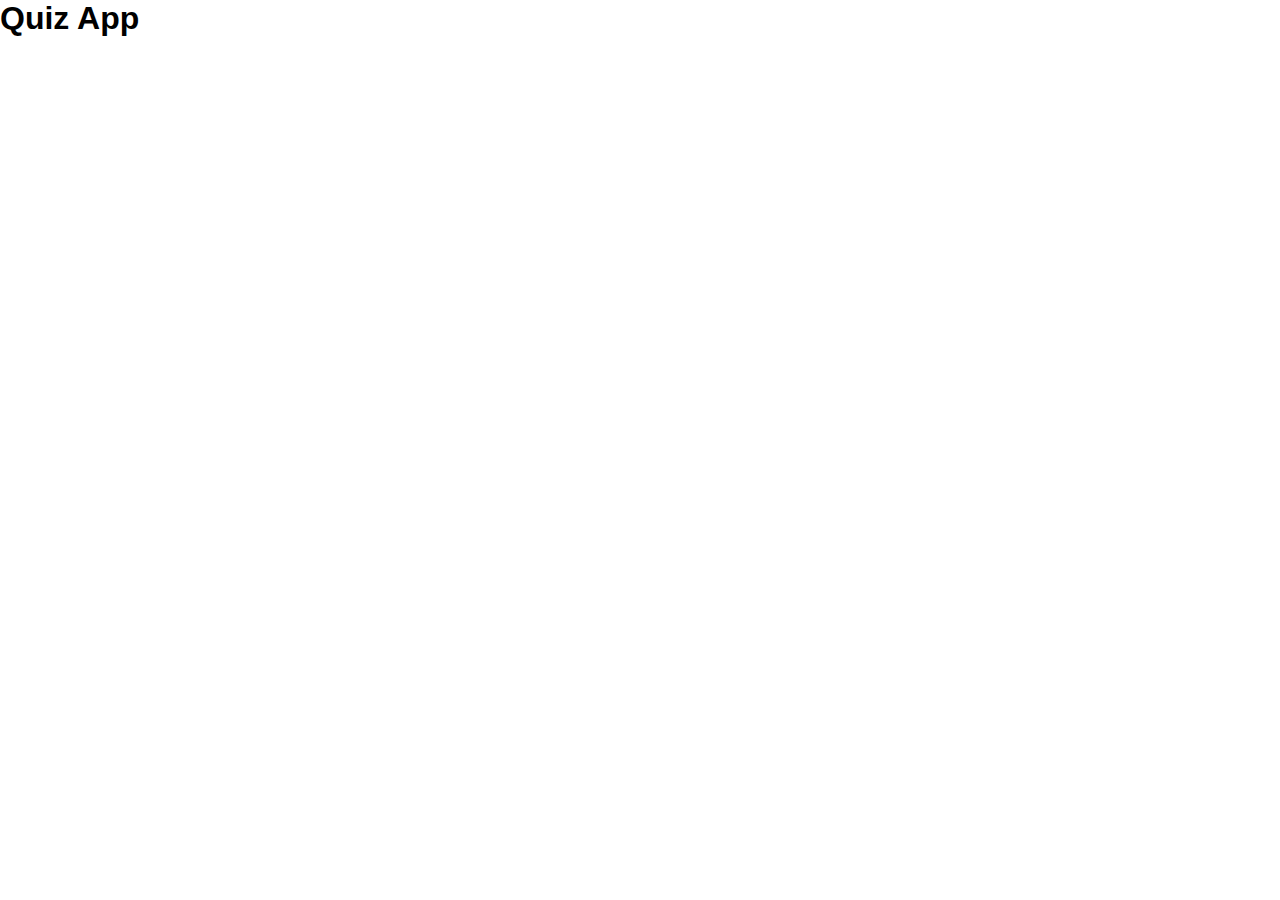
==== index.html @ 5552c73c "Initial commit" ====
<!DOCTYPE html>
<html lang="en">
  <head>
    <meta charset="UTF-8" />
    <meta name="viewport" content="width=device-width, initial-scale=1.0" />
    <title>Quiz App</title>
    <link rel="stylesheet" href="styles/index.css" />
  </head>
  <body>
    <h1>Quiz App</h1>
  </body>
</html>
---- styles/index.css ----
@import '_base.css';
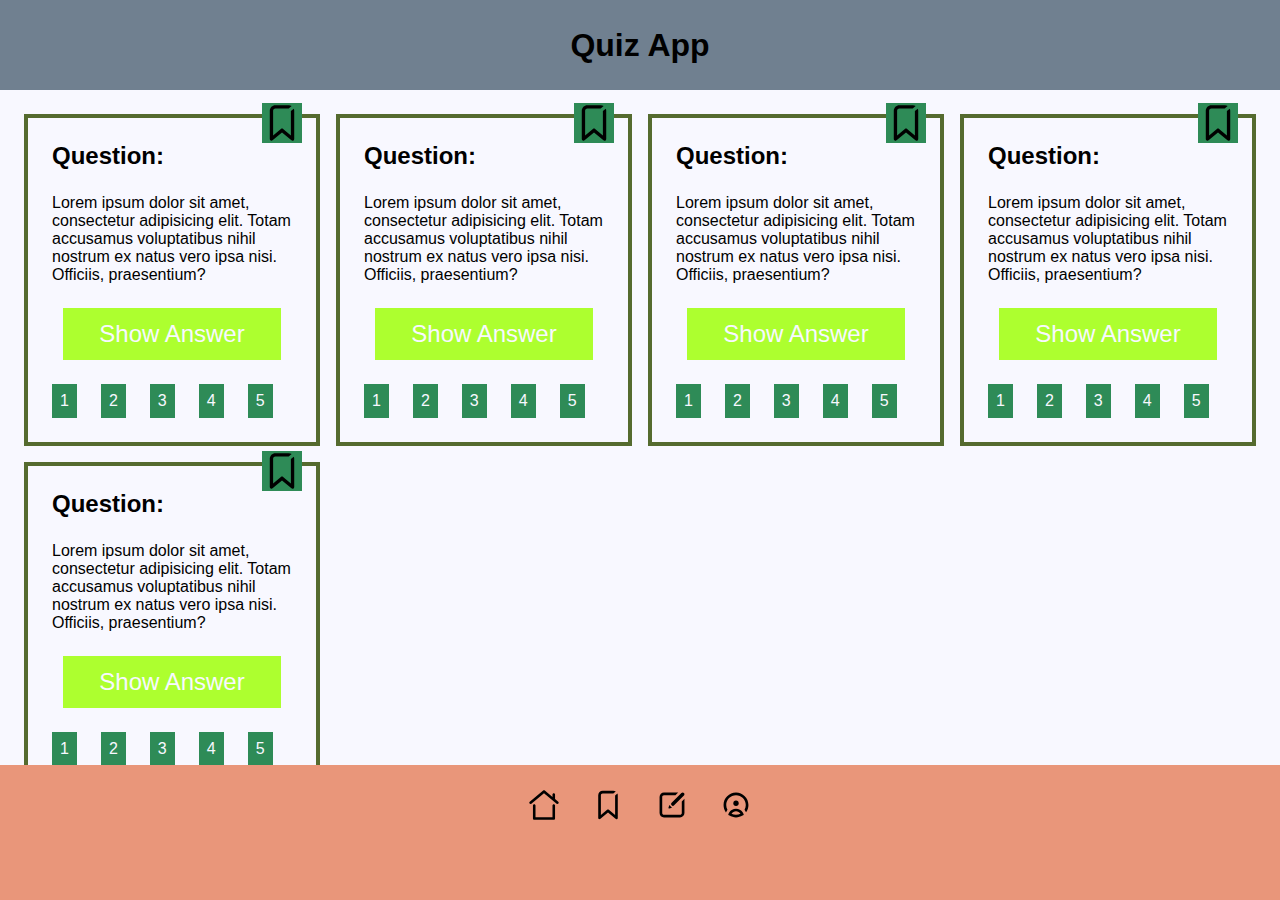
==== commit 9c300371: "Refined the layout, added subpages" ====
--- a/index.html
+++ b/index.html
@@ -7,6 +7,135 @@
     <link rel="stylesheet" href="styles/index.css" />
   </head>
   <body>
-    <h1>Quiz App</h1>
+    <header class="top">
+      <h1>Quiz App</h1>
+    </header>
+    <main class="content">
+      <div class="content__card">
+        <h2>Question:</h2>
+        <p class="content__card__question">
+          Lorem ipsum dolor sit amet, consectetur adipisicing elit. Totam
+          accusamus voluptatibus nihil nostrum ex natus vero ipsa nisi.
+          Officiis, praesentium?
+        </p>
+        <button class="content__card__btn btn">Show Answer</button>
+        <p class="content__card__answer">
+          Lorem ipsum dolor sit amet consectetur adipisicing elit. Nostrum
+          blanditiis molestias nulla amet quod adipisci.
+        </p>
+        <ul class="content__card__tags">
+          <li class="content__card__tags__items">1</li>
+          <li class="content__card__tags__items">2</li>
+          <li class="content__card__tags__items">3</li>
+          <li class="content__card__tags__items">4</li>
+          <li class="content__card__tags__items">5</li>
+        </ul>
+      </div>
+      <div class="content__card">
+        <h2>Question:</h2>
+        <p class="content__card__question">
+          Lorem ipsum dolor sit amet, consectetur adipisicing elit. Totam
+          accusamus voluptatibus nihil nostrum ex natus vero ipsa nisi.
+          Officiis, praesentium?
+        </p>
+        <button class="content__card__btn btn">Show Answer</button>
+        <p class="content__card__answer">
+          Lorem ipsum dolor sit amet consectetur adipisicing elit. Nostrum
+          blanditiis molestias nulla amet quod adipisci.
+        </p>
+        <ul class="content__card__tags">
+          <li class="content__card__tags__items">1</li>
+          <li class="content__card__tags__items">2</li>
+          <li class="content__card__tags__items">3</li>
+          <li class="content__card__tags__items">4</li>
+          <li class="content__card__tags__items">5</li>
+        </ul>
+      </div>
+      <div class="content__card">
+        <h2>Question:</h2>
+        <p class="content__card__question">
+          Lorem ipsum dolor sit amet, consectetur adipisicing elit. Totam
+          accusamus voluptatibus nihil nostrum ex natus vero ipsa nisi.
+          Officiis, praesentium?
+        </p>
+        <button class="content__card__btn btn">Show Answer</button>
+        <p class="content__card__answer">
+          Lorem ipsum dolor sit amet consectetur adipisicing elit. Nostrum
+          blanditiis molestias nulla amet quod adipisci.
+        </p>
+        <ul class="content__card__tags">
+          <li class="content__card__tags__items">1</li>
+          <li class="content__card__tags__items">2</li>
+          <li class="content__card__tags__items">3</li>
+          <li class="content__card__tags__items">4</li>
+          <li class="content__card__tags__items">5</li>
+        </ul>
+      </div>
+      <div class="content__card">
+        <h2>Question:</h2>
+        <p class="content__card__question">
+          Lorem ipsum dolor sit amet, consectetur adipisicing elit. Totam
+          accusamus voluptatibus nihil nostrum ex natus vero ipsa nisi.
+          Officiis, praesentium?
+        </p>
+        <button class="content__card__btn btn">Show Answer</button>
+        <p class="content__card__answer">
+          Lorem ipsum dolor sit amet consectetur adipisicing elit. Nostrum
+          blanditiis molestias nulla amet quod adipisci.
+        </p>
+        <ul class="content__card__tags">
+          <li class="content__card__tags__items">1</li>
+          <li class="content__card__tags__items">2</li>
+          <li class="content__card__tags__items">3</li>
+          <li class="content__card__tags__items">4</li>
+          <li class="content__card__tags__items">5</li>
+        </ul>
+      </div>
+      <div class="content__card">
+        <h2>Question:</h2>
+        <p class="content__card__question">
+          Lorem ipsum dolor sit amet, consectetur adipisicing elit. Totam
+          accusamus voluptatibus nihil nostrum ex natus vero ipsa nisi.
+          Officiis, praesentium?
+        </p>
+        <button class="content__card__btn btn">Show Answer</button>
+        <p class="content__card__answer">
+          Lorem ipsum dolor sit amet consectetur adipisicing elit. Nostrum
+          blanditiis molestias nulla amet quod adipisci.
+        </p>
+        <ul class="content__card__tags">
+          <li class="content__card__tags__items">1</li>
+          <li class="content__card__tags__items">2</li>
+          <li class="content__card__tags__items">3</li>
+          <li class="content__card__tags__items">4</li>
+          <li class="content__card__tags__items">5</li>
+        </ul>
+      </div>
+    </main>
+
+    <footer class="bottom">
+      <nav>
+        <ul class="bottom__nav">
+          <li class="bottom__nav__item">
+            <a href="#"> <img src="img/noun_Home_3987573.svg" alt="Icon" /> </a>
+          </li>
+          <li class="bottom__nav__item">
+            <a href="inc/bookmark.html">
+              <img src="img/noun_bookmark_1382441.svg" alt="Icon" />
+            </a>
+          </li>
+          <li class="bottom__nav__item">
+            <a href="inc/create.html">
+              <img src="img/noun_create_432101.svg" alt="Icon" />
+            </a>
+          </li>
+          <li class="bottom__nav__item">
+            <a href="inc/profile.html">
+              <img src="img/noun_profile_3460429.svg" alt="Icon" />
+            </a>
+          </li>
+        </ul>
+      </nav>
+    </footer>
   </body>
 </html>
--- a/styles/index.css
+++ b/styles/index.css
@@ -1 +1,137 @@
-@import '_base.css';
+@import "_base.css";
+@import "_profile.css";
+body {
+  display: flex;
+  flex-direction: column;
+  justify-content: space-between;
+  min-height: 100vh;
+  max-height: 100vh;
+  gap: var--(--mobile-pad);
+}
+.top {
+  display: flex;
+  align-items: center;
+  justify-content: center;
+  background: var(--first-c);
+  min-height: 10vh;
+}
+.content {
+  display: grid;
+  grid-template-columns: repeat(auto-fit, minmax(280px, 1fr));
+  justify-items: center;
+  background: var(--white-c);
+  padding: var(--mobile-pad);
+  width: 100%;
+  overflow-y: scroll;
+  gap: 1em;
+  min-height: 75vh;
+}
+.content__card {
+  display: flex;
+  position: relative;
+  flex-direction: column;
+  border: 4px var(--third-c) solid;
+  padding: var(--mobile-pad);
+  width: 100%;
+  aspect-ratio: 3 / 2;
+  gap: var(--mobile-pad);
+}
+.content__card::before {
+  position: absolute;
+  top: -15px;
+  right: 5%;
+  transition: background 0.4s ease-in-out;
+  background-color: var(--fourth-c);
+  background-image: url("../img/noun_bookmark_1382441.svg");
+  background-position: top;
+  background-repeat: no-repeat;
+  background-size: cover;
+  cursor: pointer;
+  padding: 20px;
+  width: 40px;
+  height: 40px;
+  content: "";
+}
+/* Tinkering to fix aesthetic*/
+.content__card:last-of-type::after {
+  position: absolute;
+  bottom: calc(var(--mobile-pad) * -1);
+  background: transparent;
+  width: 1px;
+  height: var(--mobile-pad);
+  content: "";
+}
+.content__card__tags {
+  display: flex;
+  flex-wrap: wrap;
+  list-style: none;
+  gap: var(--mobile-pad);
+}
+.content__card__tags__items {
+  background: var(--fourth-c);
+  padding: 0.5em;
+  color: var(--white-c);
+}
+.bottom {
+  background: var(--second-c);
+  padding: var(--mobile-pad);
+  min-height: 15vh;
+}
+.bottom__nav {
+  display: flex;
+  align-items: center;
+  justify-content: space-between;
+  height: 100%;
+  list-style: none;
+}
+.bottom__nav__item img {
+  width: 40px;
+  height: 40px;
+}
+.bottom__nav__item:hover img {
+  opacity: 0.5;
+}
+
+.btn {
+  all: unset;
+  margin: 0 auto;
+  background: greenyellow;
+  cursor: pointer;
+  padding: 0.5em var(--mobile-pad);
+  width: auto;
+  color: var(--white-c);
+  font-size: 1.5rem;
+}
+
+.btn:hover,
+.btn:focus {
+  opacity: 0.8;
+}
+
+.content__card__btn:active {
+  background: var(--third-c);
+}
+
+.content__card__btn + .content__card__answer {
+  display: none;
+  opacity: 0;
+  transition: opacity 0.4s ease-in-out;
+}
+.content__card__btn:active + .content__card__answer {
+  display: block;
+  opacity: 1;
+
+  transition: opacity 0.4s ease-in-out;
+  color: var(--third-c);
+}
+.btn--logout {
+  background: crimson;
+}
+
+@media screen and (min-width: 321px) {
+  .bottom__nav {
+    align-items: center;
+    justify-content: center;
+    gap: var(--mobile-pad);
+  }
+}
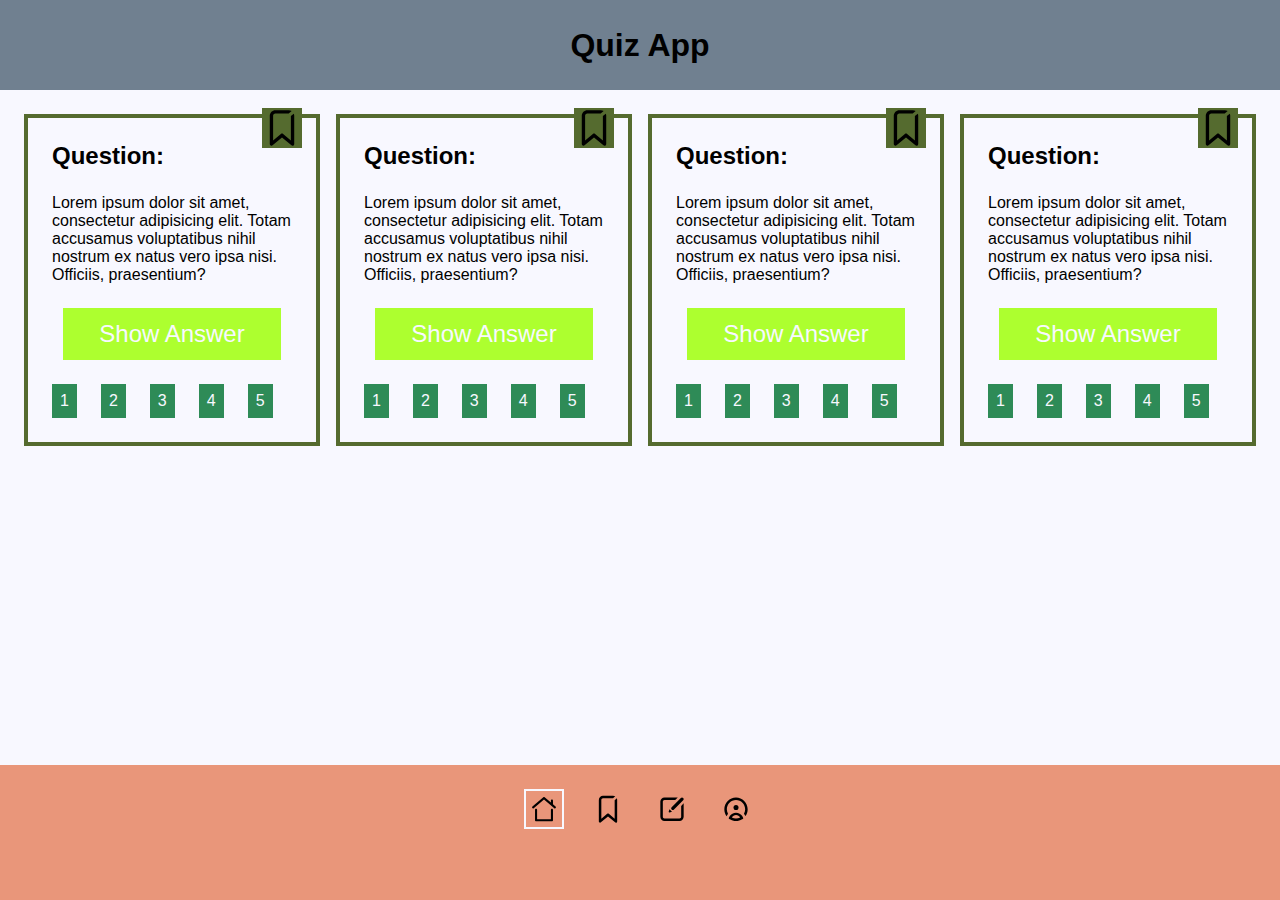
==== commit 8010d059: "clean BEM" ====
--- a/index.html
+++ b/index.html
@@ -11,125 +11,108 @@
       <h1>Quiz App</h1>
     </header>
     <main class="content">
-      <div class="content__card">
+      <div class="content-card">
         <h2>Question:</h2>
-        <p class="content__card__question">
+        <p class="content-card__question">
           Lorem ipsum dolor sit amet, consectetur adipisicing elit. Totam
           accusamus voluptatibus nihil nostrum ex natus vero ipsa nisi.
           Officiis, praesentium?
         </p>
-        <button class="content__card__btn btn">Show Answer</button>
-        <p class="content__card__answer">
+        <button class="content-card__btn btn">Show Answer</button>
+        <p class="content-card__answer">
           Lorem ipsum dolor sit amet consectetur adipisicing elit. Nostrum
           blanditiis molestias nulla amet quod adipisci.
         </p>
-        <ul class="content__card__tags">
-          <li class="content__card__tags__items">1</li>
-          <li class="content__card__tags__items">2</li>
-          <li class="content__card__tags__items">3</li>
-          <li class="content__card__tags__items">4</li>
-          <li class="content__card__tags__items">5</li>
+        <ul class="content-card__tags">
+          <li class="content-card__items">1</li>
+          <li class="content-card__items">2</li>
+          <li class="content-card__items">3</li>
+          <li class="content-card__items">4</li>
+          <li class="content-card__items">5</li>
         </ul>
       </div>
-      <div class="content__card">
+
+      <div class="content-card">
         <h2>Question:</h2>
-        <p class="content__card__question">
+        <p class="content-card__question">
           Lorem ipsum dolor sit amet, consectetur adipisicing elit. Totam
           accusamus voluptatibus nihil nostrum ex natus vero ipsa nisi.
           Officiis, praesentium?
         </p>
-        <button class="content__card__btn btn">Show Answer</button>
-        <p class="content__card__answer">
+        <button class="content-card__btn btn">Show Answer</button>
+        <p class="content-card__answer">
           Lorem ipsum dolor sit amet consectetur adipisicing elit. Nostrum
           blanditiis molestias nulla amet quod adipisci.
         </p>
-        <ul class="content__card__tags">
-          <li class="content__card__tags__items">1</li>
-          <li class="content__card__tags__items">2</li>
-          <li class="content__card__tags__items">3</li>
-          <li class="content__card__tags__items">4</li>
-          <li class="content__card__tags__items">5</li>
+        <ul class="content-card__tags">
+          <li class="content-card__items">1</li>
+          <li class="content-card__items">2</li>
+          <li class="content-card__items">3</li>
+          <li class="content-card__items">4</li>
+          <li class="content-card__items">5</li>
         </ul>
       </div>
-      <div class="content__card">
+
+      <div class="content-card">
         <h2>Question:</h2>
-        <p class="content__card__question">
+        <p class="content-card__question">
           Lorem ipsum dolor sit amet, consectetur adipisicing elit. Totam
           accusamus voluptatibus nihil nostrum ex natus vero ipsa nisi.
           Officiis, praesentium?
         </p>
-        <button class="content__card__btn btn">Show Answer</button>
-        <p class="content__card__answer">
+        <button class="content-card__btn btn">Show Answer</button>
+        <p class="content-card__answer">
           Lorem ipsum dolor sit amet consectetur adipisicing elit. Nostrum
           blanditiis molestias nulla amet quod adipisci.
         </p>
-        <ul class="content__card__tags">
-          <li class="content__card__tags__items">1</li>
-          <li class="content__card__tags__items">2</li>
-          <li class="content__card__tags__items">3</li>
-          <li class="content__card__tags__items">4</li>
-          <li class="content__card__tags__items">5</li>
+        <ul class="content-card__tags">
+          <li class="content-card__items">1</li>
+          <li class="content-card__items">2</li>
+          <li class="content-card__items">3</li>
+          <li class="content-card__items">4</li>
+          <li class="content-card__items">5</li>
         </ul>
       </div>
-      <div class="content__card">
+
+      <div class="content-card">
         <h2>Question:</h2>
-        <p class="content__card__question">
+        <p class="content-card__question">
           Lorem ipsum dolor sit amet, consectetur adipisicing elit. Totam
           accusamus voluptatibus nihil nostrum ex natus vero ipsa nisi.
           Officiis, praesentium?
         </p>
-        <button class="content__card__btn btn">Show Answer</button>
-        <p class="content__card__answer">
+        <button class="content-card__btn btn">Show Answer</button>
+        <p class="content-card__answer">
           Lorem ipsum dolor sit amet consectetur adipisicing elit. Nostrum
           blanditiis molestias nulla amet quod adipisci.
         </p>
-        <ul class="content__card__tags">
-          <li class="content__card__tags__items">1</li>
-          <li class="content__card__tags__items">2</li>
-          <li class="content__card__tags__items">3</li>
-          <li class="content__card__tags__items">4</li>
-          <li class="content__card__tags__items">5</li>
-        </ul>
-      </div>
-      <div class="content__card">
-        <h2>Question:</h2>
-        <p class="content__card__question">
-          Lorem ipsum dolor sit amet, consectetur adipisicing elit. Totam
-          accusamus voluptatibus nihil nostrum ex natus vero ipsa nisi.
-          Officiis, praesentium?
-        </p>
-        <button class="content__card__btn btn">Show Answer</button>
-        <p class="content__card__answer">
-          Lorem ipsum dolor sit amet consectetur adipisicing elit. Nostrum
-          blanditiis molestias nulla amet quod adipisci.
-        </p>
-        <ul class="content__card__tags">
-          <li class="content__card__tags__items">1</li>
-          <li class="content__card__tags__items">2</li>
-          <li class="content__card__tags__items">3</li>
-          <li class="content__card__tags__items">4</li>
-          <li class="content__card__tags__items">5</li>
+        <ul class="content-card__tags">
+          <li class="content-card__items">1</li>
+          <li class="content-card__items">2</li>
+          <li class="content-card__items">3</li>
+          <li class="content-card__items">4</li>
+          <li class="content-card__items">5</li>
         </ul>
       </div>
     </main>
 
     <footer class="bottom">
       <nav>
-        <ul class="bottom__nav">
-          <li class="bottom__nav__item">
+        <ul class="bottom-nav">
+          <li class="bottom-nav__item bottom-nav__item--active">
             <a href="#"> <img src="img/noun_Home_3987573.svg" alt="Icon" /> </a>
           </li>
-          <li class="bottom__nav__item">
+          <li class="bottom-nav__item">
             <a href="inc/bookmark.html">
               <img src="img/noun_bookmark_1382441.svg" alt="Icon" />
             </a>
           </li>
-          <li class="bottom__nav__item">
+          <li class="bottom-nav__item">
             <a href="inc/create.html">
               <img src="img/noun_create_432101.svg" alt="Icon" />
             </a>
           </li>
-          <li class="bottom__nav__item">
+          <li class="bottom-nav__item">
             <a href="inc/profile.html">
               <img src="img/noun_profile_3460429.svg" alt="Icon" />
             </a>
--- a/styles/index.css
+++ b/styles/index.css
@@ -22,11 +22,11 @@
   background: var(--white-c);
   padding: var(--mobile-pad);
   width: 100%;
+  min-height: 75vh;
   overflow-y: scroll;
   gap: 1em;
-  min-height: 75vh;
 }
-.content__card {
+.content-card {
   display: flex;
   position: relative;
   flex-direction: column;
@@ -36,12 +36,12 @@
   aspect-ratio: 3 / 2;
   gap: var(--mobile-pad);
 }
-.content__card::before {
+.content-card::before {
   position: absolute;
-  top: -15px;
+  top: -10px;
   right: 5%;
   transition: background 0.4s ease-in-out;
-  background-color: var(--fourth-c);
+  background-color: var(--third-c);
   background-image: url("../img/noun_bookmark_1382441.svg");
   background-position: top;
   background-repeat: no-repeat;
@@ -52,8 +52,14 @@
   height: 40px;
   content: "";
 }
-/* Tinkering to fix aesthetic*/
-.content__card:last-of-type::after {
+
+.content-card--toggle::before {
+  background-color: var(--first-c);
+  background-image: url("../img/noun_notification_432146.svg");
+}
+
+/* Tinkering strictly aesthetic*/
+.content-card:last-of-type::after {
   position: absolute;
   bottom: calc(var(--mobile-pad) * -1);
   background: transparent;
@@ -61,13 +67,13 @@
   height: var(--mobile-pad);
   content: "";
 }
-.content__card__tags {
+.content-card__tags {
   display: flex;
   flex-wrap: wrap;
   list-style: none;
   gap: var(--mobile-pad);
 }
-.content__card__tags__items {
+.content-card__items {
   background: var(--fourth-c);
   padding: 0.5em;
   color: var(--white-c);
@@ -77,59 +83,63 @@
   padding: var(--mobile-pad);
   min-height: 15vh;
 }
-.bottom__nav {
+.bottom-nav {
   display: flex;
   align-items: center;
   justify-content: space-between;
   height: 100%;
   list-style: none;
 }
-.bottom__nav__item img {
+.bottom-nav__item {
   width: 40px;
   height: 40px;
+  padding: 5px;
 }
-.bottom__nav__item:hover img {
+.bottom-nav__item img {
+  object-fit: cover;
+  object-position: center;
+}
+.bottom-nav__item:hover img {
   opacity: 0.5;
 }
 
+.bottom-nav__item--active {
+  border: 2px double var(--white-c);
+}
 .btn {
   all: unset;
   margin: 0 auto;
-  background: greenyellow;
+  background: var(--affirmative);
   cursor: pointer;
   padding: 0.5em var(--mobile-pad);
   width: auto;
   color: var(--white-c);
   font-size: 1.5rem;
 }
-
 .btn:hover,
 .btn:focus {
   opacity: 0.8;
 }
-
-.content__card__btn:active {
+.content-card__btn:active {
   background: var(--third-c);
 }
-
-.content__card__btn + .content__card__answer {
+.content-card__btn + .content-card__answer {
   display: none;
+  transition: opacity 0.4s ease-in-out;
   opacity: 0;
+}
+.content-card__btn:active + .content-card__answer {
+  display: block;
   transition: opacity 0.4s ease-in-out;
-}
-.content__card__btn:active + .content__card__answer {
-  display: block;
   opacity: 1;
-
-  transition: opacity 0.4s ease-in-out;
   color: var(--third-c);
 }
 .btn--logout {
-  background: crimson;
+  background: var(--negative);
 }
 
 @media screen and (min-width: 321px) {
-  .bottom__nav {
+  .bottom-nav {
     align-items: center;
     justify-content: center;
     gap: var(--mobile-pad);
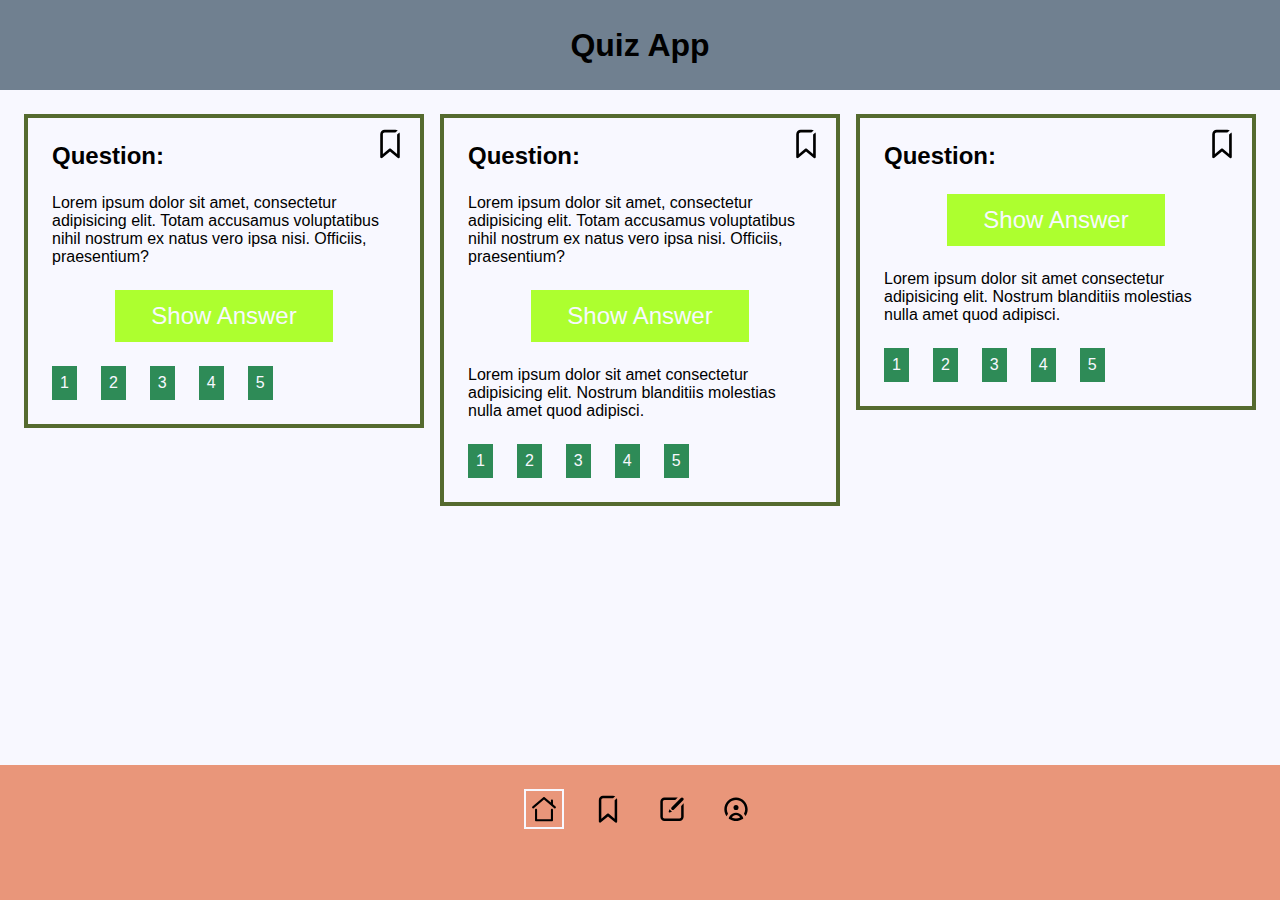
==== commit cbcf7289: "Add toggle classes for button and bookmark" ====
--- a/index.html
+++ b/index.html
@@ -18,8 +18,97 @@
           accusamus voluptatibus nihil nostrum ex natus vero ipsa nisi.
           Officiis, praesentium?
         </p>
+        <svg
+          xmlns="http://www.w3.org/2000/svg"
+          xmlns:xlink="http://www.w3.org/1999/xlink"
+          version="1.1"
+          x="0px"
+          y="0px"
+          viewBox="0 0 36 45"
+          xml:space="preserve"
+          class="bookmark"
+        >
+          <style type="text/css">
+            .st0 {
+              opacity: 0.34;
+            }
+            .st1 {
+              opacity: 0.25;
+            }
+            .st2 {
+              opacity: 0.3;
+            }
+            .st3 {
+              fill: none;
+              stroke: #000000;
+              stroke-width: 4;
+              stroke-linecap: round;
+              stroke-miterlimit: 10;
+            }
+            .st4 {
+              fill: none;
+              stroke: #000000;
+              stroke-width: 3;
+              stroke-linecap: round;
+              stroke-miterlimit: 10;
+            }
+            .st5 {
+              opacity: 0.19;
+            }
+            .st6 {
+              opacity: 0.32;
+            }
+            .st7 {
+              fill: none;
+              stroke: #000000;
+              stroke-width: 3;
+              stroke-linecap: round;
+              stroke-linejoin: round;
+              stroke-miterlimit: 10;
+            }
+            .st8 {
+              display: none;
+              opacity: 0.4;
+            }
+            .st9 {
+              display: inline;
+            }
+            .st10 {
+              display: none;
+              opacity: 0.4;
+              fill: none;
+              stroke: #000000;
+              stroke-width: 3;
+              stroke-miterlimit: 10;
+            }
+          </style>
+          <path
+            d="M28.6,5.1C28.9,5.7,29,6.3,29,7v25.5c0,0.6-0.3,1.1-0.9,1.4C27.9,34,27.7,34,27.5,34c-0.4,0-0.7-0.1-1-0.4L18,26.5l-8.5,7.1  c-0.4,0.4-1.1,0.5-1.6,0.2C7.3,33.6,7,33.1,7,32.5L7,7c0-2.8,2.3-5,5-5h12c1,0,1.9,0.3,2.7,0.8L24,5c0,0,0,0,0,0H12  c-1.1,0-2,0.9-2,2l0,22.2l7-5.8c0.6-0.5,1.4-0.5,2,0l7,5.8V7.3L28.6,5.1z"
+          />
+          <text
+            x="0"
+            y="51"
+            fill="#000000"
+            font-size="5px"
+            font-weight="bold"
+            font-family="'Helvetica Neue', Helvetica, Arial-Unicode, Arial, Sans-serif"
+          >
+            Created by Kenneth Chua
+          </text>
+          <text
+            x="0"
+            y="56"
+            fill="#000000"
+            font-size="5px"
+            font-weight="bold"
+            font-family="'Helvetica Neue', Helvetica, Arial-Unicode, Arial, Sans-serif"
+          >
+            from the Noun Project
+          </text>
+        </svg>
         <button class="content-card__btn btn">Show Answer</button>
-        <p class="content-card__answer">
+
+        <p class="content-card__answer hidden">
           Lorem ipsum dolor sit amet consectetur adipisicing elit. Nostrum
           blanditiis molestias nulla amet quod adipisci.
         </p>
@@ -39,7 +128,96 @@
           accusamus voluptatibus nihil nostrum ex natus vero ipsa nisi.
           Officiis, praesentium?
         </p>
+        <svg
+          xmlns="http://www.w3.org/2000/svg"
+          xmlns:xlink="http://www.w3.org/1999/xlink"
+          version="1.1"
+          x="0px"
+          y="0px"
+          viewBox="0 0 36 45"
+          xml:space="preserve"
+          class="bookmark"
+        >
+          <style type="text/css">
+            .st0 {
+              opacity: 0.34;
+            }
+            .st1 {
+              opacity: 0.25;
+            }
+            .st2 {
+              opacity: 0.3;
+            }
+            .st3 {
+              fill: none;
+              stroke: #000000;
+              stroke-width: 4;
+              stroke-linecap: round;
+              stroke-miterlimit: 10;
+            }
+            .st4 {
+              fill: none;
+              stroke: #000000;
+              stroke-width: 3;
+              stroke-linecap: round;
+              stroke-miterlimit: 10;
+            }
+            .st5 {
+              opacity: 0.19;
+            }
+            .st6 {
+              opacity: 0.32;
+            }
+            .st7 {
+              fill: none;
+              stroke: #000000;
+              stroke-width: 3;
+              stroke-linecap: round;
+              stroke-linejoin: round;
+              stroke-miterlimit: 10;
+            }
+            .st8 {
+              display: none;
+              opacity: 0.4;
+            }
+            .st9 {
+              display: inline;
+            }
+            .st10 {
+              display: none;
+              opacity: 0.4;
+              fill: none;
+              stroke: #000000;
+              stroke-width: 3;
+              stroke-miterlimit: 10;
+            }
+          </style>
+          <path
+            d="M28.6,5.1C28.9,5.7,29,6.3,29,7v25.5c0,0.6-0.3,1.1-0.9,1.4C27.9,34,27.7,34,27.5,34c-0.4,0-0.7-0.1-1-0.4L18,26.5l-8.5,7.1  c-0.4,0.4-1.1,0.5-1.6,0.2C7.3,33.6,7,33.1,7,32.5L7,7c0-2.8,2.3-5,5-5h12c1,0,1.9,0.3,2.7,0.8L24,5c0,0,0,0,0,0H12  c-1.1,0-2,0.9-2,2l0,22.2l7-5.8c0.6-0.5,1.4-0.5,2,0l7,5.8V7.3L28.6,5.1z"
+          />
+          <text
+            x="0"
+            y="51"
+            fill="#000000"
+            font-size="5px"
+            font-weight="bold"
+            font-family="'Helvetica Neue', Helvetica, Arial-Unicode, Arial, Sans-serif"
+          >
+            Created by Kenneth Chua
+          </text>
+          <text
+            x="0"
+            y="56"
+            fill="#000000"
+            font-size="5px"
+            font-weight="bold"
+            font-family="'Helvetica Neue', Helvetica, Arial-Unicode, Arial, Sans-serif"
+          >
+            from the Noun Project
+          </text>
+        </svg>
         <button class="content-card__btn btn">Show Answer</button>
+
         <p class="content-card__answer">
           Lorem ipsum dolor sit amet consectetur adipisicing elit. Nostrum
           blanditiis molestias nulla amet quod adipisci.
@@ -52,36 +230,103 @@
           <li class="content-card__items">5</li>
         </ul>
       </div>
-
       <div class="content-card">
         <h2>Question:</h2>
-        <p class="content-card__question">
+        <p class="content-card__question hidden">
           Lorem ipsum dolor sit amet, consectetur adipisicing elit. Totam
           accusamus voluptatibus nihil nostrum ex natus vero ipsa nisi.
           Officiis, praesentium?
         </p>
+        <svg
+          xmlns="http://www.w3.org/2000/svg"
+          xmlns:xlink="http://www.w3.org/1999/xlink"
+          version="1.1"
+          x="0px"
+          y="0px"
+          viewBox="0 0 36 45"
+          xml:space="preserve"
+          class="bookmark"
+        >
+          <style type="text/css">
+            .st0 {
+              opacity: 0.34;
+            }
+            .st1 {
+              opacity: 0.25;
+            }
+            .st2 {
+              opacity: 0.3;
+            }
+            .st3 {
+              fill: none;
+              stroke: #000000;
+              stroke-width: 4;
+              stroke-linecap: round;
+              stroke-miterlimit: 10;
+            }
+            .st4 {
+              fill: none;
+              stroke: #000000;
+              stroke-width: 3;
+              stroke-linecap: round;
+              stroke-miterlimit: 10;
+            }
+            .st5 {
+              opacity: 0.19;
+            }
+            .st6 {
+              opacity: 0.32;
+            }
+            .st7 {
+              fill: none;
+              stroke: #000000;
+              stroke-width: 3;
+              stroke-linecap: round;
+              stroke-linejoin: round;
+              stroke-miterlimit: 10;
+            }
+            .st8 {
+              display: none;
+              opacity: 0.4;
+            }
+            .st9 {
+              display: inline;
+            }
+            .st10 {
+              display: none;
+              opacity: 0.4;
+              fill: none;
+              stroke: #000000;
+              stroke-width: 3;
+              stroke-miterlimit: 10;
+            }
+          </style>
+          <path
+            d="M28.6,5.1C28.9,5.7,29,6.3,29,7v25.5c0,0.6-0.3,1.1-0.9,1.4C27.9,34,27.7,34,27.5,34c-0.4,0-0.7-0.1-1-0.4L18,26.5l-8.5,7.1  c-0.4,0.4-1.1,0.5-1.6,0.2C7.3,33.6,7,33.1,7,32.5L7,7c0-2.8,2.3-5,5-5h12c1,0,1.9,0.3,2.7,0.8L24,5c0,0,0,0,0,0H12  c-1.1,0-2,0.9-2,2l0,22.2l7-5.8c0.6-0.5,1.4-0.5,2,0l7,5.8V7.3L28.6,5.1z"
+          />
+          <text
+            x="0"
+            y="51"
+            fill="#000000"
+            font-size="5px"
+            font-weight="bold"
+            font-family="'Helvetica Neue', Helvetica, Arial-Unicode, Arial, Sans-serif"
+          >
+            Created by Kenneth Chua
+          </text>
+          <text
+            x="0"
+            y="56"
+            fill="#000000"
+            font-size="5px"
+            font-weight="bold"
+            font-family="'Helvetica Neue', Helvetica, Arial-Unicode, Arial, Sans-serif"
+          >
+            from the Noun Project
+          </text>
+        </svg>
         <button class="content-card__btn btn">Show Answer</button>
-        <p class="content-card__answer">
-          Lorem ipsum dolor sit amet consectetur adipisicing elit. Nostrum
-          blanditiis molestias nulla amet quod adipisci.
-        </p>
-        <ul class="content-card__tags">
-          <li class="content-card__items">1</li>
-          <li class="content-card__items">2</li>
-          <li class="content-card__items">3</li>
-          <li class="content-card__items">4</li>
-          <li class="content-card__items">5</li>
-        </ul>
-      </div>
-
-      <div class="content-card">
-        <h2>Question:</h2>
-        <p class="content-card__question">
-          Lorem ipsum dolor sit amet, consectetur adipisicing elit. Totam
-          accusamus voluptatibus nihil nostrum ex natus vero ipsa nisi.
-          Officiis, praesentium?
-        </p>
-        <button class="content-card__btn btn">Show Answer</button>
+
         <p class="content-card__answer">
           Lorem ipsum dolor sit amet consectetur adipisicing elit. Nostrum
           blanditiis molestias nulla amet quod adipisci.
@@ -120,5 +365,6 @@
         </ul>
       </nav>
     </footer>
+    <script src="app/app.js"></script>
   </body>
 </html>
--- a/styles/index.css
+++ b/styles/index.css
@@ -1,5 +1,6 @@
 @import "_base.css";
 @import "_profile.css";
+@import "_utility.css";
 body {
   display: flex;
   flex-direction: column;
@@ -36,7 +37,7 @@
   aspect-ratio: 3 / 2;
   gap: var(--mobile-pad);
 }
-.content-card::before {
+/* .content-card::before {
   position: absolute;
   top: -10px;
   right: 5%;
@@ -51,6 +52,20 @@
   width: 40px;
   height: 40px;
   content: "";
+} */
+
+.bookmark {
+  height: 40px;
+  width: 40px;
+  position: absolute;
+  right: 10px;
+  top: 10px;
+  cursor: pointer;
+  z-index: 5;
+}
+
+.bookmark:hover {
+  opacity: 0.7;
 }
 
 .content-card--toggle::before {
@@ -123,6 +138,8 @@
 .content-card__btn:active {
   background: var(--third-c);
 }
+
+/* 
 .content-card__btn + .content-card__answer {
   display: none;
   transition: opacity 0.4s ease-in-out;
@@ -133,7 +150,7 @@
   transition: opacity 0.4s ease-in-out;
   opacity: 1;
   color: var(--third-c);
-}
+} */
 .btn--logout {
   background: var(--negative);
 }
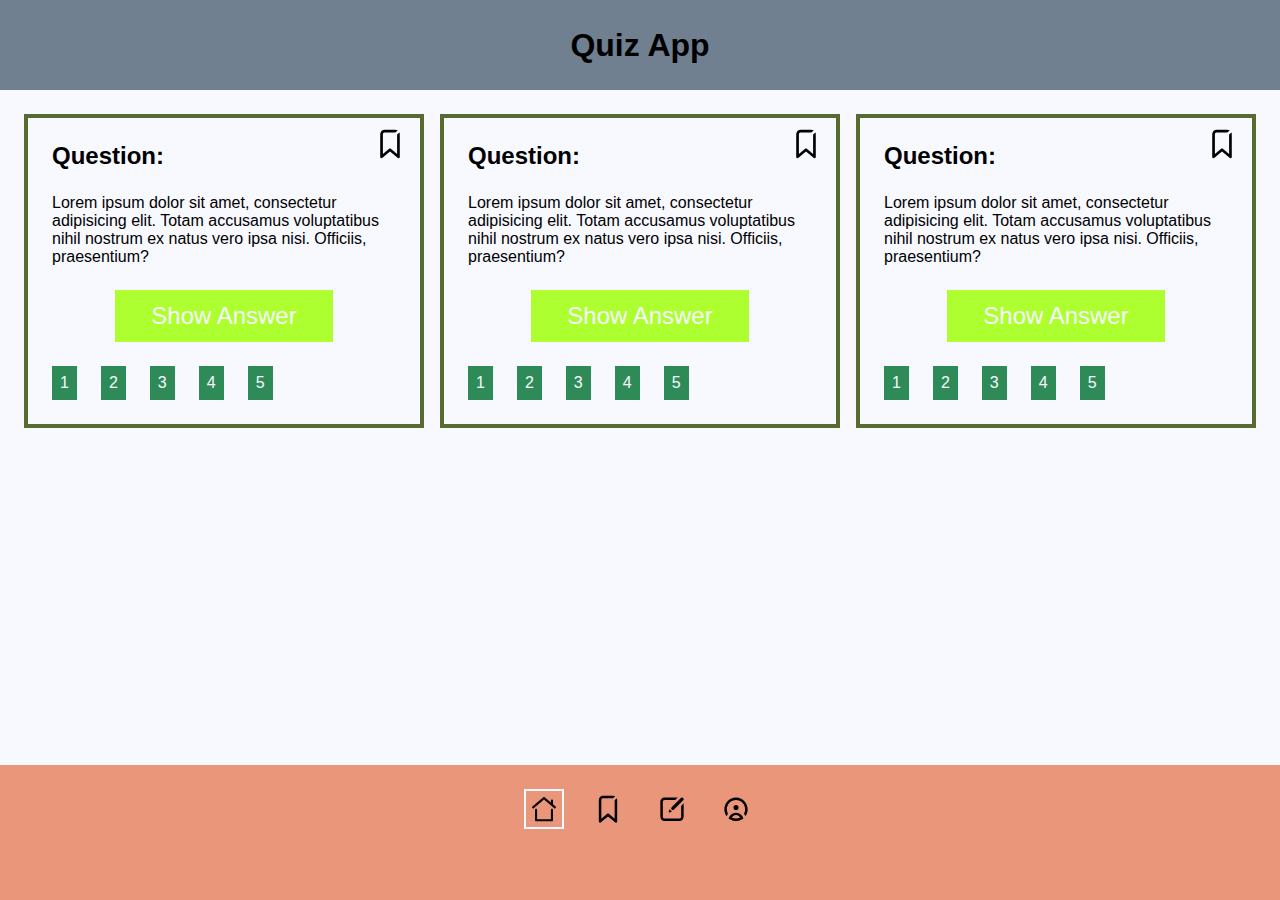
==== commit a729bcf7: "Add JavaScript, Add Input Fields" ====
--- a/index.html
+++ b/index.html
@@ -218,7 +218,7 @@
         </svg>
         <button class="content-card__btn btn">Show Answer</button>
 
-        <p class="content-card__answer">
+        <p class="content-card__answer hidden">
           Lorem ipsum dolor sit amet consectetur adipisicing elit. Nostrum
           blanditiis molestias nulla amet quod adipisci.
         </p>
@@ -230,9 +230,10 @@
           <li class="content-card__items">5</li>
         </ul>
       </div>
+
       <div class="content-card">
         <h2>Question:</h2>
-        <p class="content-card__question hidden">
+        <p class="content-card__question">
           Lorem ipsum dolor sit amet, consectetur adipisicing elit. Totam
           accusamus voluptatibus nihil nostrum ex natus vero ipsa nisi.
           Officiis, praesentium?
@@ -327,7 +328,7 @@
         </svg>
         <button class="content-card__btn btn">Show Answer</button>
 
-        <p class="content-card__answer">
+        <p class="content-card__answer hidden">
           Lorem ipsum dolor sit amet consectetur adipisicing elit. Nostrum
           blanditiis molestias nulla amet quod adipisci.
         </p>
--- a/styles/index.css
+++ b/styles/index.css
@@ -8,6 +8,7 @@
   min-height: 100vh;
   max-height: 100vh;
   gap: var--(--mobile-pad);
+  overflow: hidden;
 }
 .top {
   display: flex;
@@ -37,22 +38,6 @@
   aspect-ratio: 3 / 2;
   gap: var(--mobile-pad);
 }
-/* .content-card::before {
-  position: absolute;
-  top: -10px;
-  right: 5%;
-  transition: background 0.4s ease-in-out;
-  background-color: var(--third-c);
-  background-image: url("../img/noun_bookmark_1382441.svg");
-  background-position: top;
-  background-repeat: no-repeat;
-  background-size: cover;
-  cursor: pointer;
-  padding: 20px;
-  width: 40px;
-  height: 40px;
-  content: "";
-} */
 
 .bookmark {
   height: 40px;
@@ -68,13 +53,8 @@
   opacity: 0.7;
 }
 
-.content-card--toggle::before {
-  background-color: var(--first-c);
-  background-image: url("../img/noun_notification_432146.svg");
-}
-
 /* Tinkering strictly aesthetic*/
-.content-card:last-of-type::after {
+main *:last-of-type:after {
   position: absolute;
   bottom: calc(var(--mobile-pad) * -1);
   background: transparent;
@@ -116,6 +96,7 @@
 }
 .bottom-nav__item:hover img {
   opacity: 0.5;
+  transform: scale(1.1);
 }
 
 .bottom-nav__item--active {
@@ -139,20 +120,67 @@
   background: var(--third-c);
 }
 
-/* 
-.content-card__btn + .content-card__answer {
-  display: none;
-  transition: opacity 0.4s ease-in-out;
-  opacity: 0;
-}
-.content-card__btn:active + .content-card__answer {
-  display: block;
+.content-card__answer {
   transition: opacity 0.4s ease-in-out;
   opacity: 1;
   color: var(--third-c);
-} */
+}
 .btn--logout {
   background: var(--negative);
+}
+
+.profile {
+  position: relative;
+}
+
+/*DARK MODE*/
+.dark-mode-toggle {
+  height: 40px;
+  width: auto;
+  position: absolute;
+  right: 15px;
+  top: 15px;
+  cursor: pointer;
+  display: flex;
+  justify-content: center;
+  align-items: center;
+  gap: 5px;
+}
+
+.dark-mode-toggle__message {
+  text-transform: uppercase;
+  font-weight: bolder;
+}
+.dark-mode-toggle .light {
+  width: 40px;
+}
+.dark-mode-toggle .light:hover {
+  opacity: 0.8;
+}
+/*FORM FIELD*/
+.create {
+  display: flex;
+  flex-direction: column;
+  gap: 1em;
+  width: 100%;
+}
+.create textarea {
+  min-height: 7em;
+  padding: 1em;
+}
+
+.create input {
+  padding: 0.5em 1em;
+}
+.create fieldset {
+  display: flex;
+  flex-direction: column;
+  border: none;
+  gap: 0.5em;
+}
+fieldset legend {
+  color: var(--first-c);
+  opacity: 0.4;
 }
 
 @media screen and (min-width: 321px) {
